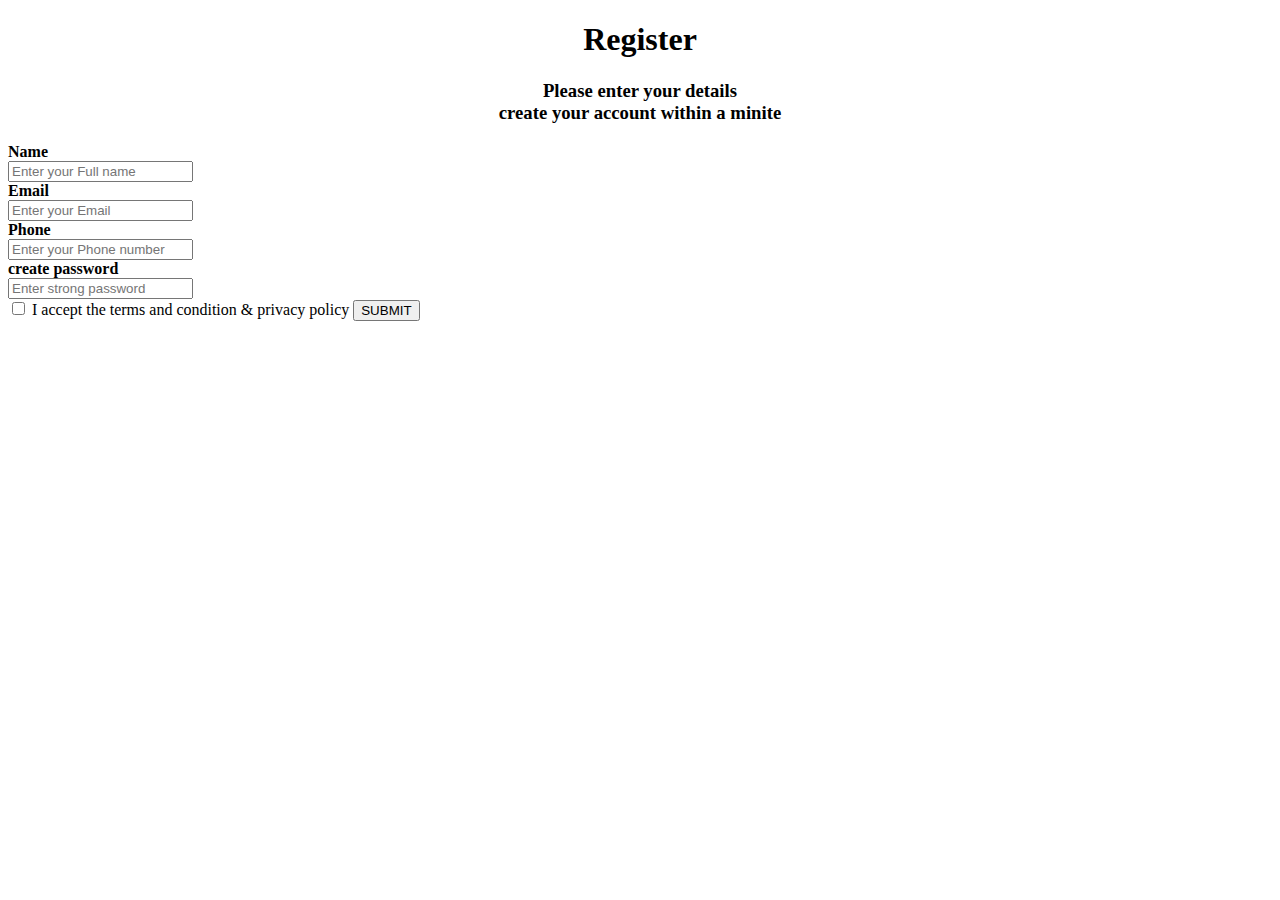
==== login.html @ 710f876d "updated" ====
<!DOCTYPE html>
<html lang="en">
<head>
    <meta charset="UTF-8">
    <meta http-equiv="X-UA-Compatible" content="IE=edge">
    <meta name="viewport" content="width=device-width, initial-scale=1.0">
    <link rel="stylesheet" href="E:\projectZ\login.css">
    <title>www.sokoni-kwetu.com</title>
</head>
<body>
    <div>
        <form action="/projectZ/index.js" class="bigbox">
            <h1 style="text-align: center;" >Register</h1>
            <h3 style="text-align: center;">Please enter your details <br>create your account within a minite</h3>
            <label for="Name"><b>Name</b></label><br>
            <input type="text" placeholder="Enter your Full name" name="Name" required><br>

            <label for="Name"><b>Email</b></label><br>
            <input type="text" placeholder="Enter your Email" name="Email" required><br>

            <label for="Name"><b>Phone</b></label><br>
            <input type="text" placeholder="Enter your Phone number" name="+255 -" required><br>

            <label for="Name"><b>create password</b></label><br>
            <input type="password" placeholder="Enter strong password" name="password" required><br>

            <input type="checkbox" id="confirm" name="confirm" value="tick">
            <label for=confirm >I accept the terms and condition & privacy policy</label>
            
            <button type="submit" class="btn" >SUBMIT</button>
        </form>
    </div>   
</body>
</html>
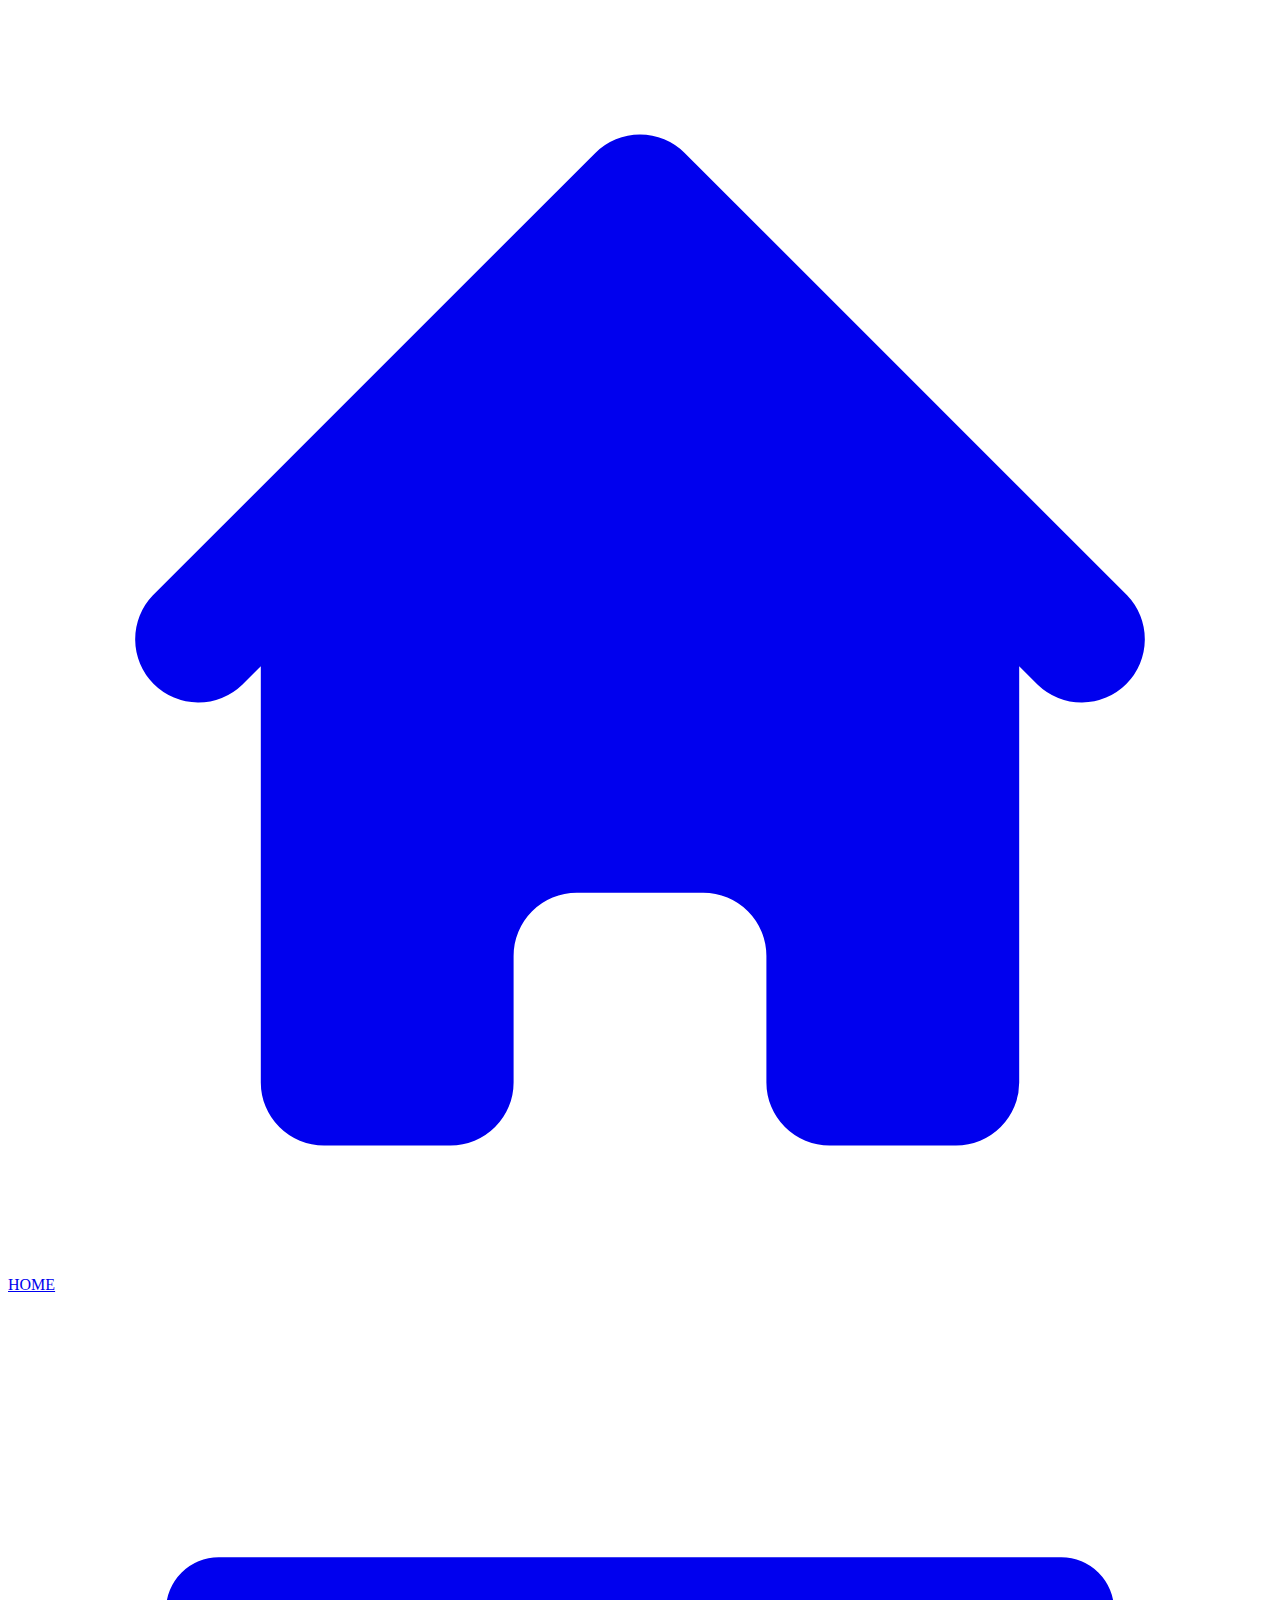
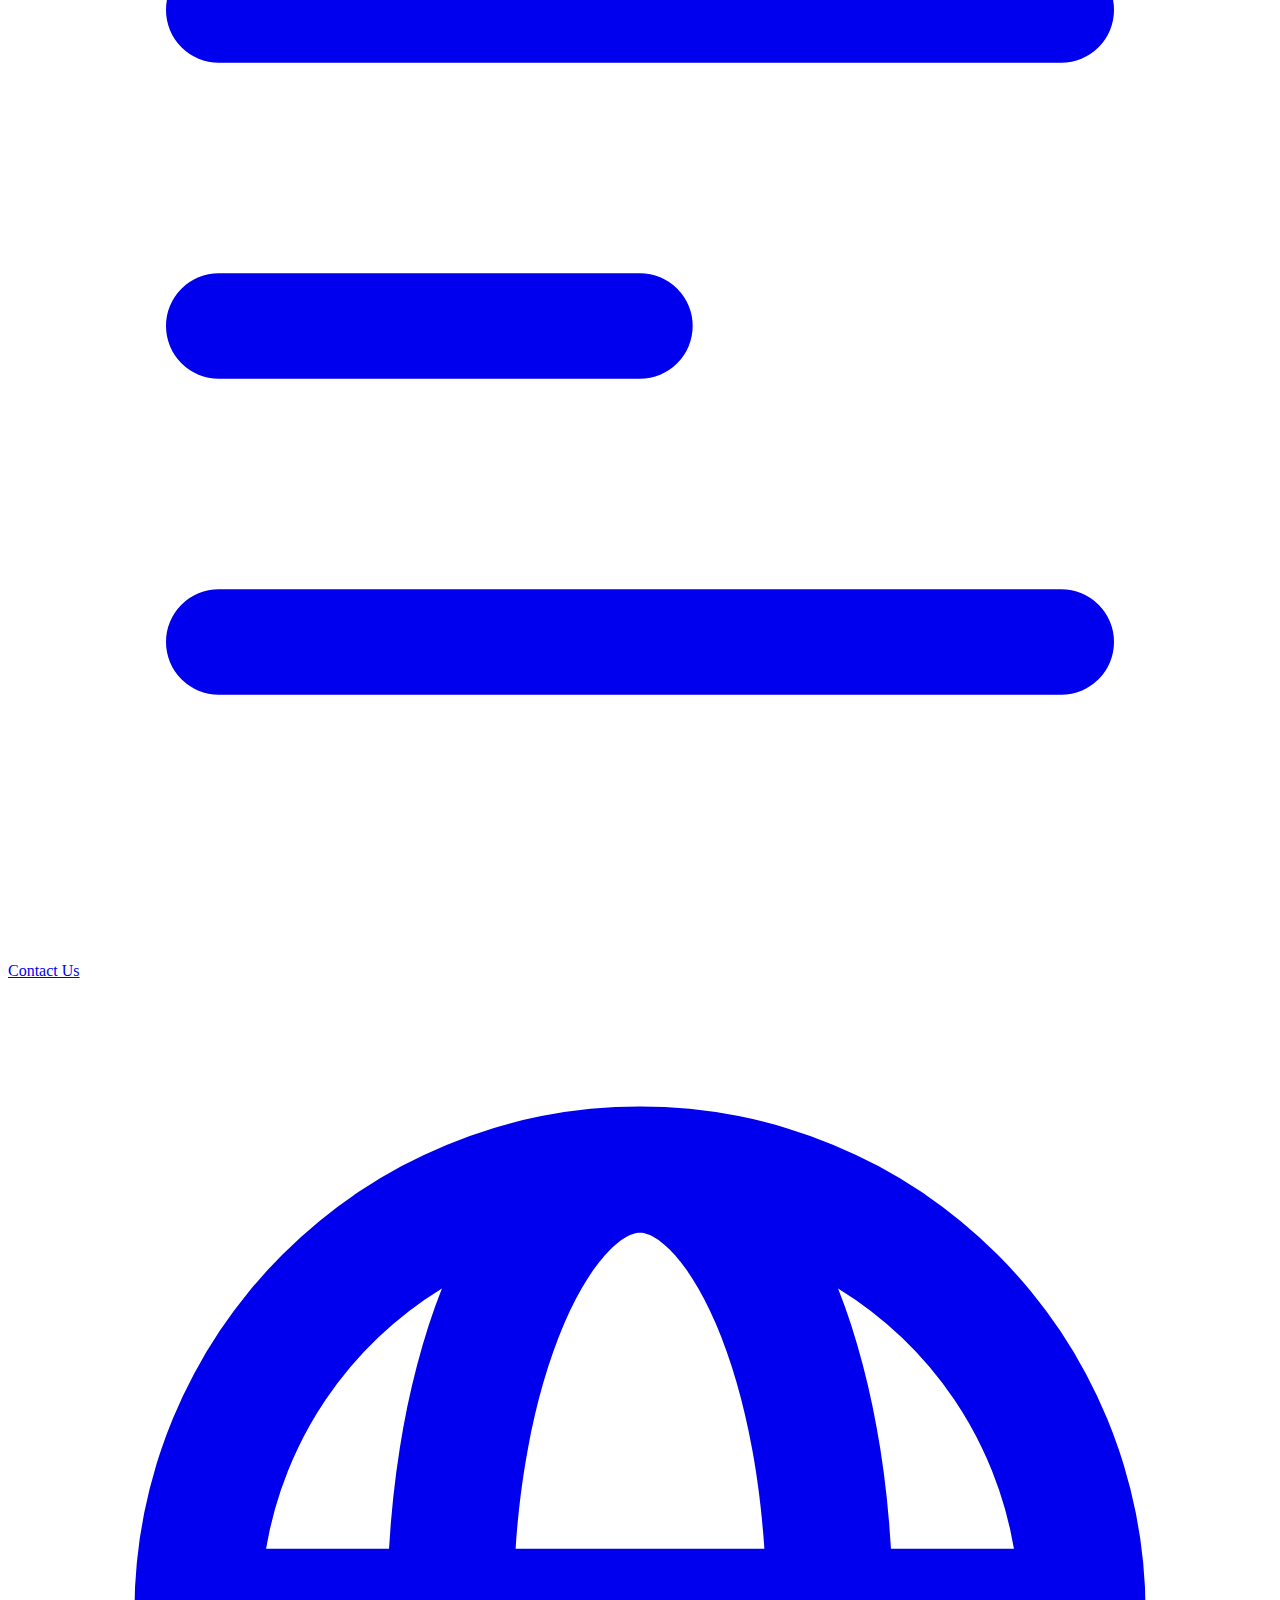
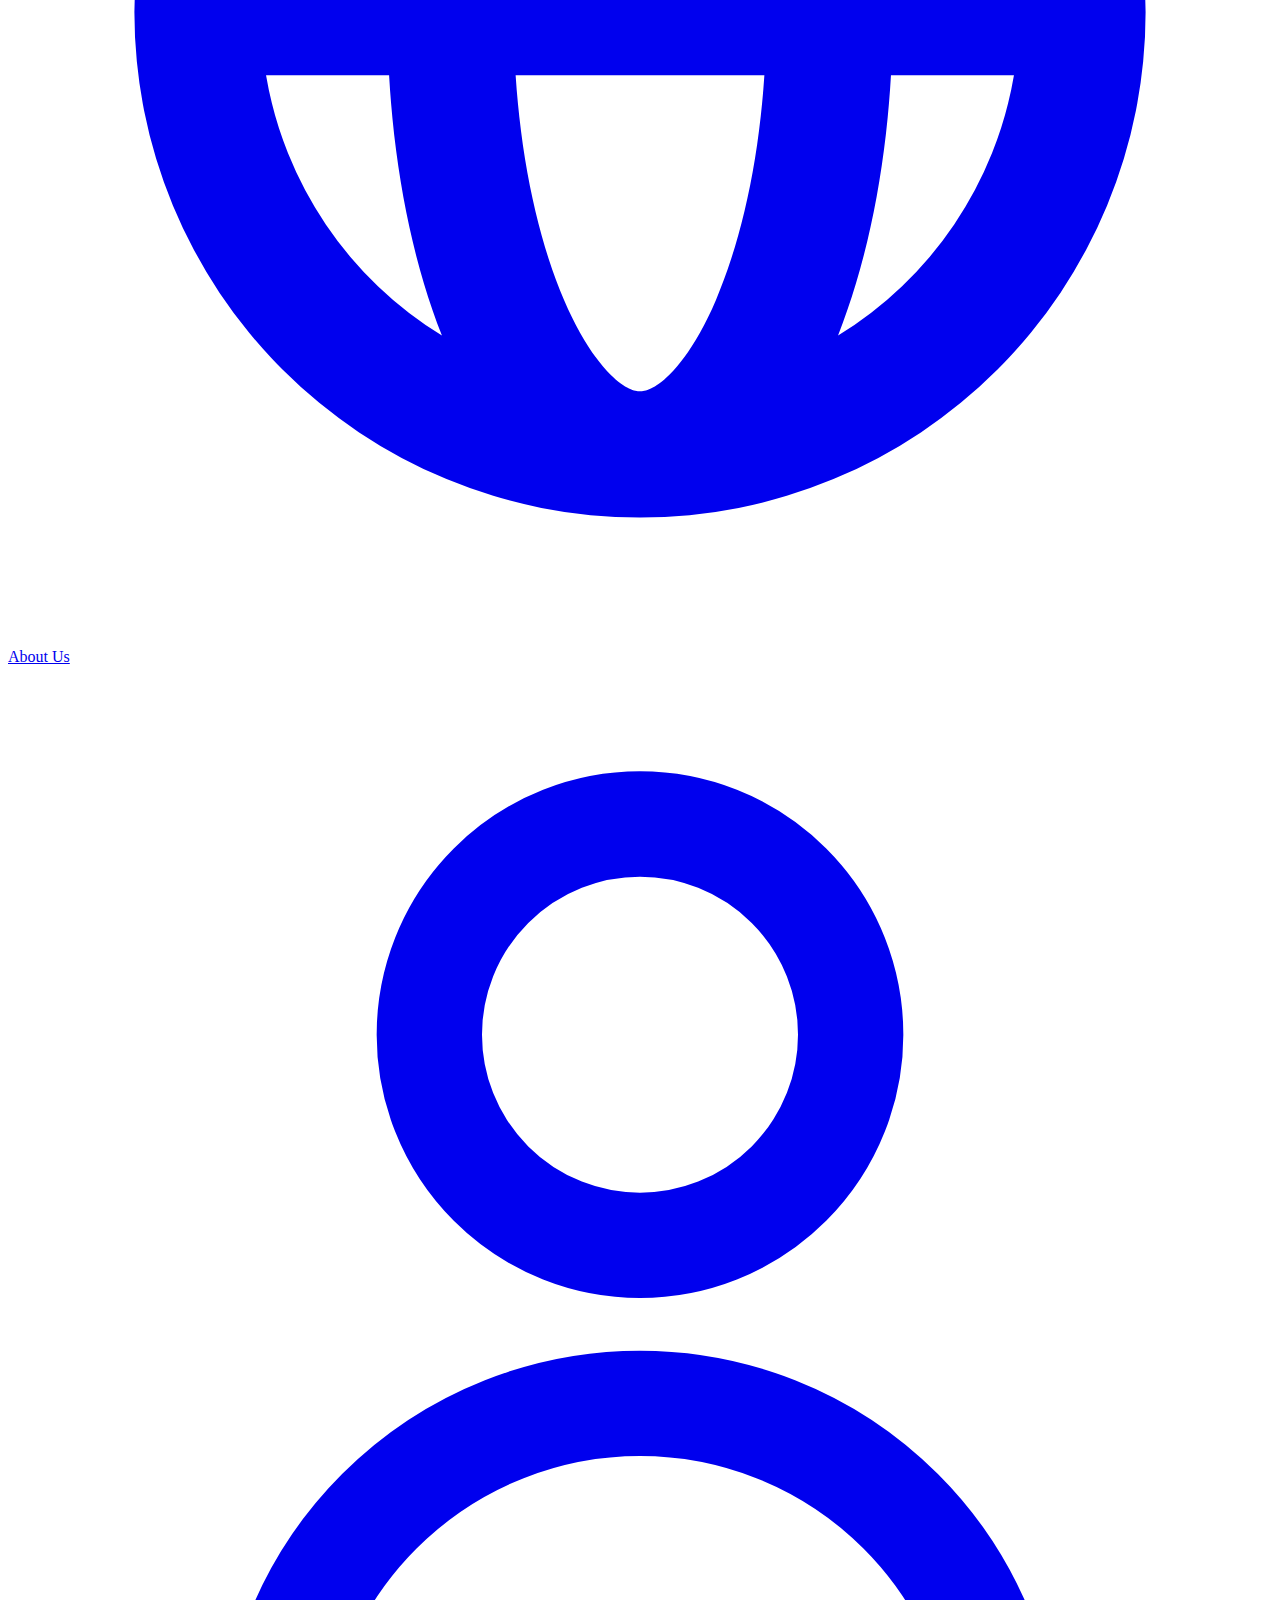
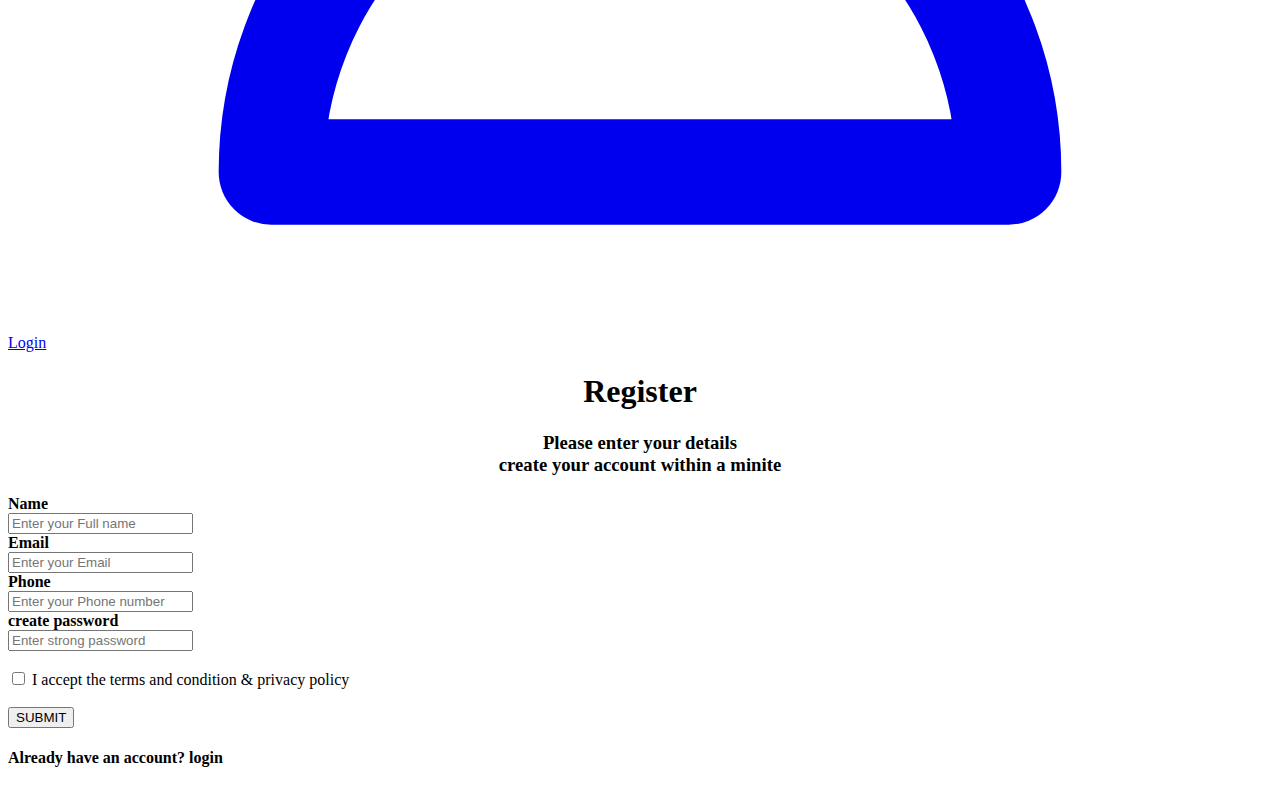
==== commit cf6725c3: "wep update" ====
--- a/login.html
+++ b/login.html
@@ -5,13 +5,28 @@
     <meta http-equiv="X-UA-Compatible" content="IE=edge">
     <meta name="viewport" content="width=device-width, initial-scale=1.0">
     <link rel="stylesheet" href="E:\projectZ\login.css">
+    <link rel="stylesheet" href="http://www.w3.org/2000/svg" class="h-5 w-5" viewBox="0 0 20 20" fill="currentColor">
     <title>www.sokoni-kwetu.com</title>
 </head>
 <body>
+    <nav class="topnav">
+      <a class="active" href="#Home"><svg xmlns="http://www.w3.org/2000/svg" class="h-5 w-5" viewBox="0 0 20 20" fill="currentColor">
+        <path d="M10.707 2.293a1 1 0 00-1.414 0l-7 7a1 1 0 001.414 1.414L4 10.414V17a1 1 0 001 1h2a1 1 0 001-1v-2a1 1 0 011-1h2a1 1 0 011 1v2a1 1 0 001 1h2a1 1 0 001-1v-6.586l.293.293a1 1 0 001.414-1.414l-7-7z" />
+      </svg>HOME</a>
+      <a href="#Contact Us"><svg xmlns="http://www.w3.org/2000/svg" class="h-6 w-6" fill="none" viewBox="0 0 24 24" stroke="currentColor">
+        <path stroke-linecap="round" stroke-linejoin="round" stroke-width="2" d="M4 6h16M4 12h8m-8 6h16" />
+      </svg>Contact Us</a>
+      <a href="#About Us"><svg xmlns="http://www.w3.org/2000/svg" class="h-5 w-5" viewBox="0 0 20 20" fill="currentColor">
+        <path fill-rule="evenodd" d="M4.083 9h1.946c.089-1.546.383-2.97.837-4.118A6.004 6.004 0 004.083 9zM10 2a8 8 0 100 16 8 8 0 000-16zm0 2c-.076 0-.232.032-.465.262-.238.234-.497.623-.737 1.182-.389.907-.673 2.142-.766 3.556h3.936c-.093-1.414-.377-2.649-.766-3.556-.24-.56-.5-.948-.737-1.182C10.232 4.032 10.076 4 10 4zm3.971 5c-.089-1.546-.383-2.97-.837-4.118A6.004 6.004 0 0115.917 9h-1.946zm-2.003 2H8.032c.093 1.414.377 2.649.766 3.556.24.56.5.948.737 1.182.233.23.389.262.465.262.076 0 .232-.032.465-.262.238-.234.498-.623.737-1.182.389-.907.673-2.142.766-3.556zm1.166 4.118c.454-1.147.748-2.572.837-4.118h1.946a6.004 6.004 0 01-2.783 4.118zm-6.268 0C6.412 13.97 6.118 12.546 6.03 11H4.083a6.004 6.004 0 002.783 4.118z" clip-rule="evenodd" />
+      </svg>About Us</a>
+      <a href="#Login"><svg xmlns="http://www.w3.org/2000/svg" class="h-6 w-6" fill="none" viewBox="0 0 24 24" stroke="currentColor">
+        <path stroke-linecap="round" stroke-linejoin="round" stroke-width="2" d="M16 7a4 4 0 11-8 0 4 4 0 018 0zM12 14a7 7 0 00-7 7h14a7 7 0 00-7-7z" />
+      </svg>Login</a>
+    </nav>
     <div>
         <form action="/projectZ/index.js" class="bigbox">
-            <h1 style="text-align: center;" >Register</h1>
-            <h3 style="text-align: center;">Please enter your details <br>create your account within a minite</h3>
+            <h1 style="text-align: center";>Register</h1>
+            <h3 style="text-align: center";>Please enter your details <br>create your account within a minite</h3>
             <label for="Name"><b>Name</b></label><br>
             <input type="text" placeholder="Enter your Full name" name="Name" required><br>
 
@@ -22,12 +37,14 @@
             <input type="text" placeholder="Enter your Phone number" name="+255 -" required><br>
 
             <label for="Name"><b>create password</b></label><br>
-            <input type="password" placeholder="Enter strong password" name="password" required><br>
+            <input type="password" placeholder="Enter strong password" name="password" required><br><br>
 
             <input type="checkbox" id="confirm" name="confirm" value="tick">
-            <label for=confirm >I accept the terms and condition & privacy policy</label>
+            <label for=confirm >I accept the terms and condition & privacy policy</label><br><br>
             
             <button type="submit" class="btn" >SUBMIT</button>
+
+            <h4>Already have an account? <c>login</c></h4>
         </form>
     </div>   
 </body>
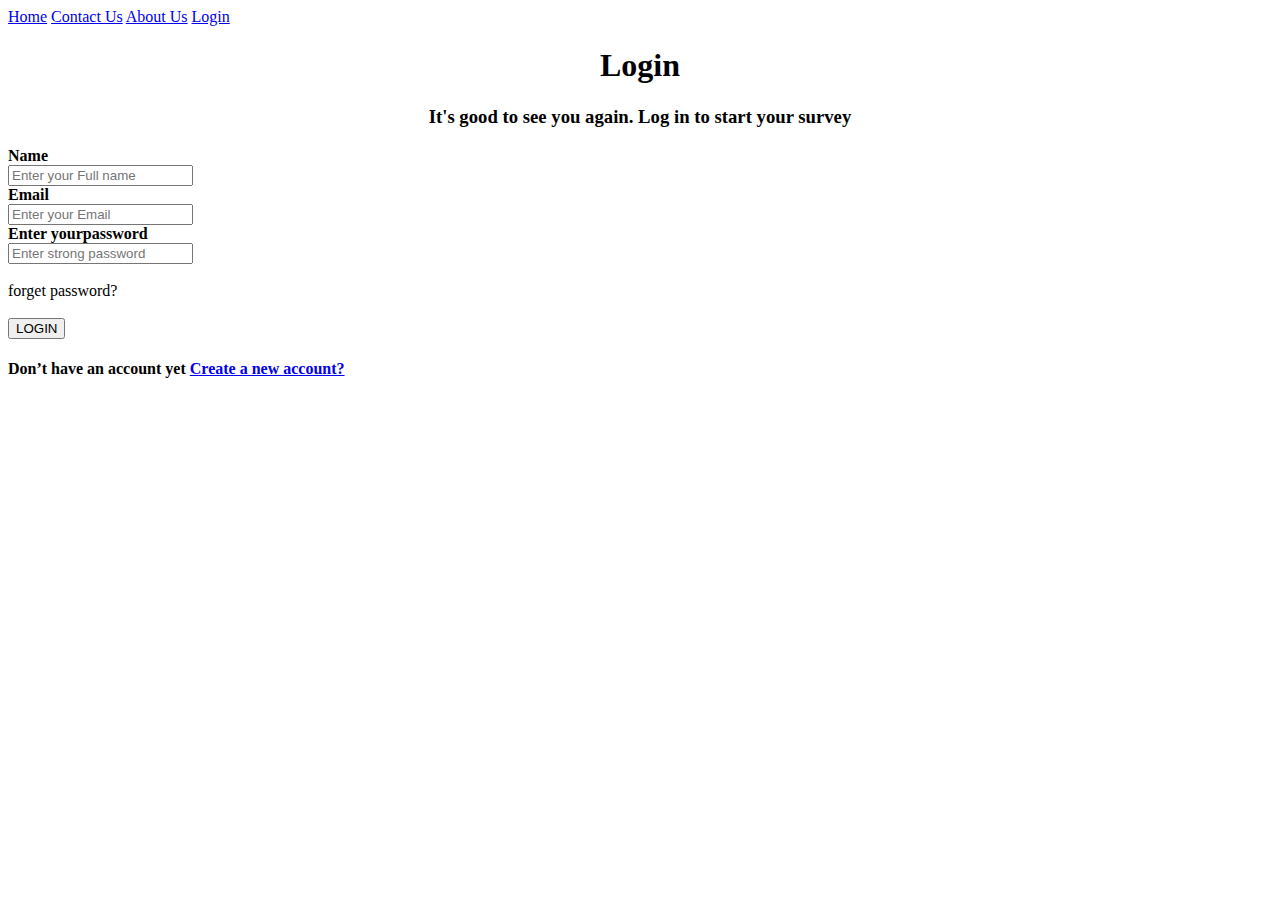
==== commit 7a651da1: "web structure updated" ====
--- a/login.html
+++ b/login.html
@@ -10,42 +10,31 @@
 </head>
 <body>
     <nav class="topnav">
-      <a class="active" href="#Home"><svg xmlns="http://www.w3.org/2000/svg" class="h-5 w-5" viewBox="0 0 20 20" fill="currentColor">
-        <path d="M10.707 2.293a1 1 0 00-1.414 0l-7 7a1 1 0 001.414 1.414L4 10.414V17a1 1 0 001 1h2a1 1 0 001-1v-2a1 1 0 011-1h2a1 1 0 011 1v2a1 1 0 001 1h2a1 1 0 001-1v-6.586l.293.293a1 1 0 001.414-1.414l-7-7z" />
-      </svg>HOME</a>
-      <a href="#Contact Us"><svg xmlns="http://www.w3.org/2000/svg" class="h-6 w-6" fill="none" viewBox="0 0 24 24" stroke="currentColor">
-        <path stroke-linecap="round" stroke-linejoin="round" stroke-width="2" d="M4 6h16M4 12h8m-8 6h16" />
-      </svg>Contact Us</a>
-      <a href="#About Us"><svg xmlns="http://www.w3.org/2000/svg" class="h-5 w-5" viewBox="0 0 20 20" fill="currentColor">
-        <path fill-rule="evenodd" d="M4.083 9h1.946c.089-1.546.383-2.97.837-4.118A6.004 6.004 0 004.083 9zM10 2a8 8 0 100 16 8 8 0 000-16zm0 2c-.076 0-.232.032-.465.262-.238.234-.497.623-.737 1.182-.389.907-.673 2.142-.766 3.556h3.936c-.093-1.414-.377-2.649-.766-3.556-.24-.56-.5-.948-.737-1.182C10.232 4.032 10.076 4 10 4zm3.971 5c-.089-1.546-.383-2.97-.837-4.118A6.004 6.004 0 0115.917 9h-1.946zm-2.003 2H8.032c.093 1.414.377 2.649.766 3.556.24.56.5.948.737 1.182.233.23.389.262.465.262.076 0 .232-.032.465-.262.238-.234.498-.623.737-1.182.389-.907.673-2.142.766-3.556zm1.166 4.118c.454-1.147.748-2.572.837-4.118h1.946a6.004 6.004 0 01-2.783 4.118zm-6.268 0C6.412 13.97 6.118 12.546 6.03 11H4.083a6.004 6.004 0 002.783 4.118z" clip-rule="evenodd" />
-      </svg>About Us</a>
-      <a href="#Login"><svg xmlns="http://www.w3.org/2000/svg" class="h-6 w-6" fill="none" viewBox="0 0 24 24" stroke="currentColor">
-        <path stroke-linecap="round" stroke-linejoin="round" stroke-width="2" d="M16 7a4 4 0 11-8 0 4 4 0 018 0zM12 14a7 7 0 00-7 7h14a7 7 0 00-7-7z" />
-      </svg>Login</a>
+      <a class="active" href="#Home">Home</a>
+      <a href="#Contact Us">Contact Us</a>
+      <a href="#About Us">About Us</a>
+      <a href="#Login">Login</a>
     </nav>
     <div>
         <form action="/projectZ/index.js" class="bigbox">
-            <h1 style="text-align: center";>Register</h1>
-            <h3 style="text-align: center";>Please enter your details <br>create your account within a minite</h3>
+            <h1 style="text-align: center";>Login</h1>
+            <h3 style="text-align: center";>It's good to see you again. Log in to start your survey</h3>
             <label for="Name"><b>Name</b></label><br>
             <input type="text" placeholder="Enter your Full name" name="Name" required><br>
 
             <label for="Name"><b>Email</b></label><br>
             <input type="text" placeholder="Enter your Email" name="Email" required><br>
 
-            <label for="Name"><b>Phone</b></label><br>
-            <input type="text" placeholder="Enter your Phone number" name="+255 -" required><br>
-
-            <label for="Name"><b>create password</b></label><br>
+            <label for="Name"><b>Enter yourpassword</b></label><br>
             <input type="password" placeholder="Enter strong password" name="password" required><br><br>
 
-            <input type="checkbox" id="confirm" name="confirm" value="tick">
-            <label for=confirm >I accept the terms and condition & privacy policy</label><br><br>
+            <x>forget password?</x><br><br>
             
-            <button type="submit" class="btn" >SUBMIT</button>
+            <button type="LOGIN" class="btn" >LOGIN</button>
 
-            <h4>Already have an account? <c>login</c></h4>
+            <h4>Don’t have an account yet <a href="file:///E:/projectZ/register.html" target="_blank">Create a new account?</a></h4>
         </form>
-    </div>   
+    </div>
+    <script src="/index.js"></script>   
 </body>
-</html>+</html> 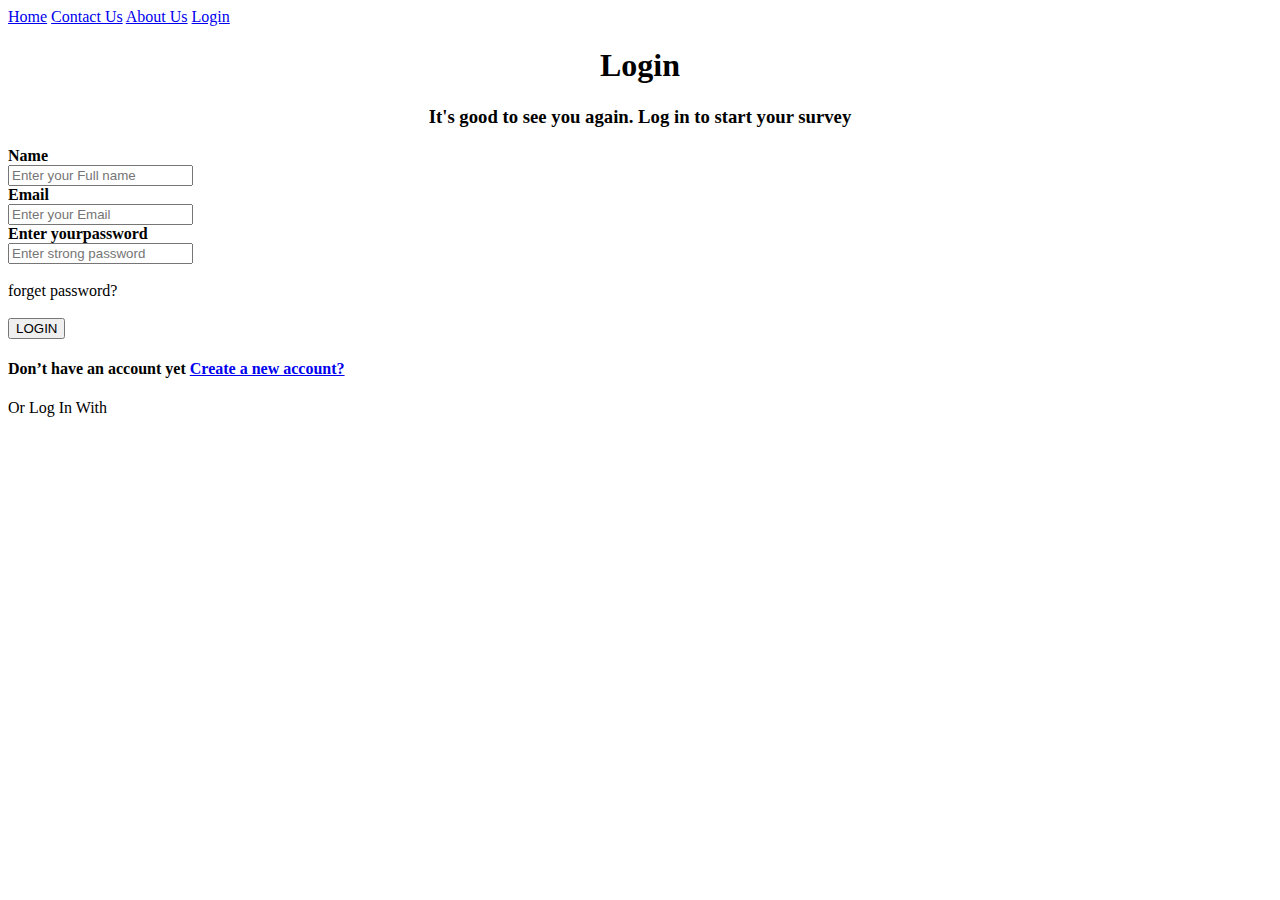
==== commit 16138f30: "updated web" ====
--- a/login.html
+++ b/login.html
@@ -29,12 +29,19 @@
             <input type="password" placeholder="Enter strong password" name="password" required><br><br>
 
             <x>forget password?</x><br><br>
-            
-            <button type="LOGIN" class="btn" >LOGIN</button>
-
+           <a href="E:\projectZ\index.html">
+           <button input type="button" class="btn" id="LoginBtn" >LOGIN</button></a>
             <h4>Don’t have an account yet <a href="file:///E:/projectZ/register.html" target="_blank">Create a new account?</a></h4>
         </form>
+        <div class="seperator">
+            <p class="center-text">Or Log In With</p>
+        </div>
     </div>
-    <script src="/index.js"></script>   
+    <script>
+        document.getElementById("LoginBtn").addEventListener("click", myFunction);
+        function myFunction() {
+          window.location.href="E:\projectZ\index.html";
+        }
+       </script>
 </body>
 </html> 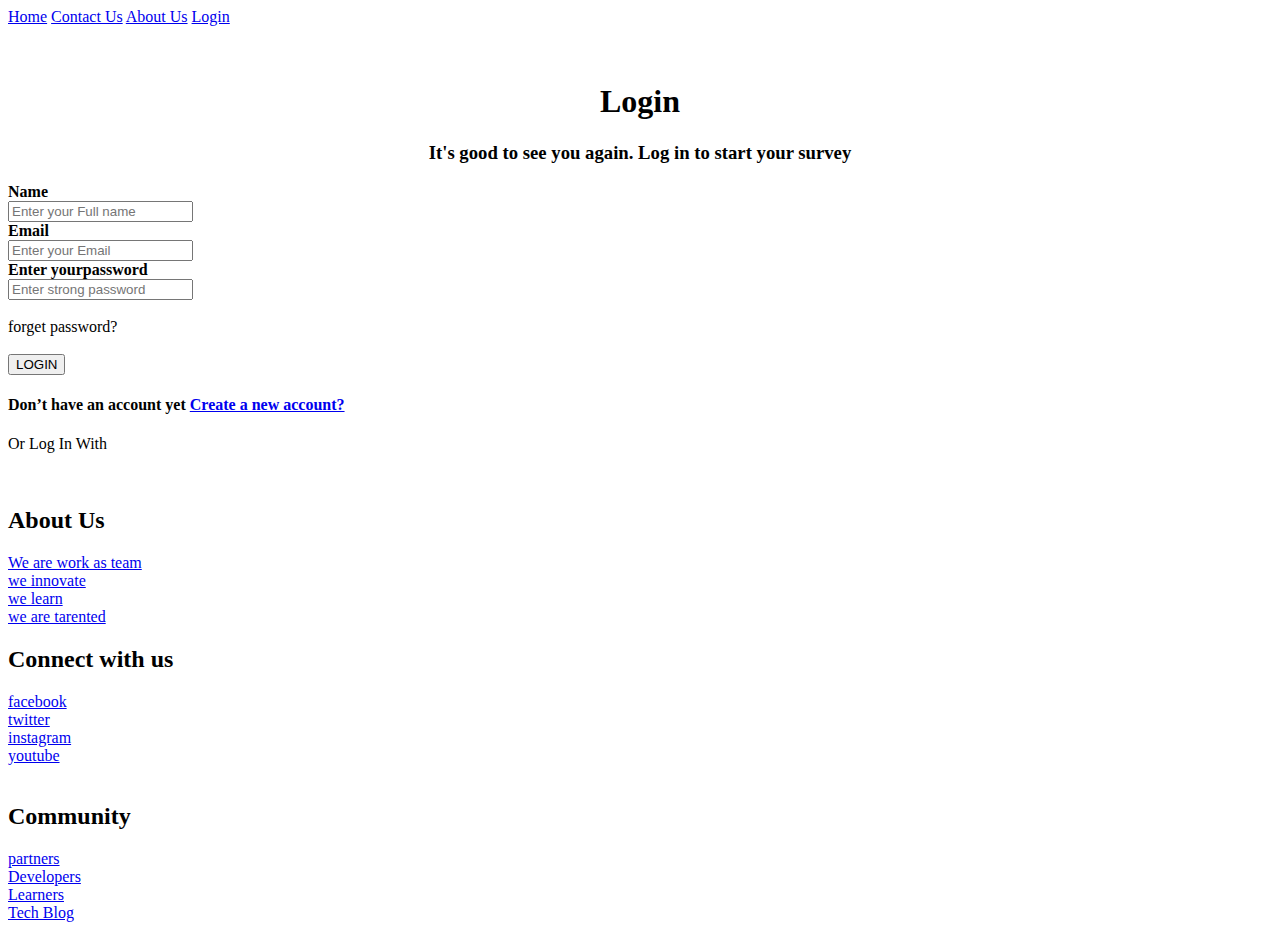
==== commit 6812922f: "update commit" ====
--- a/login.html
+++ b/login.html
@@ -14,7 +14,7 @@
       <a href="#Contact Us">Contact Us</a>
       <a href="#About Us">About Us</a>
       <a href="#Login">Login</a>
-    </nav>
+    </nav><br><br>
     <div>
         <form action="/projectZ/index.js" class="bigbox">
             <h1 style="text-align: center";>Login</h1>
@@ -29,6 +29,7 @@
             <input type="password" placeholder="Enter strong password" name="password" required><br><br>
 
             <x>forget password?</x><br><br>
+
            <a href="E:\projectZ\index.html">
            <button input type="button" class="btn" id="LoginBtn" >LOGIN</button></a>
             <h4>Don’t have an account yet <a href="file:///E:/projectZ/register.html" target="_blank">Create a new account?</a></h4>
@@ -44,4 +45,34 @@
         }
        </script>
 </body>
+<footer>
+    <div class="footer">
+      <p><br>
+      <h2>About Us</h2>
+      <a href="#">We are work as team</a><br>  
+      <a href="#">we innovate</a><br>
+      <a href="#">we learn</a><br>
+      <a href="#">we are tarented</a>
+      </p></div>
+      <div class="connect">
+      <p>
+        <h2>Connect with us</h2>
+        <a href="#">facebook</a><br>
+        <a href="#">twitter</a><br>
+        <a href="#">instagram</a><br>
+        <a href="#">youtube</a><br>
+        <br>
+      </p></div>
+      <div class="community">
+        <h2>Community</h2>
+        <a href="#" >partners</a><br>
+        <a href="#">Developers</a><br>
+        <a href="#">Learners</a><br>
+        <a href="#">Tech Blog</a><br>
+        <br>
+      </div>
+      <div class="icon">
+       
+      </div>
+  </footer>
 </html> 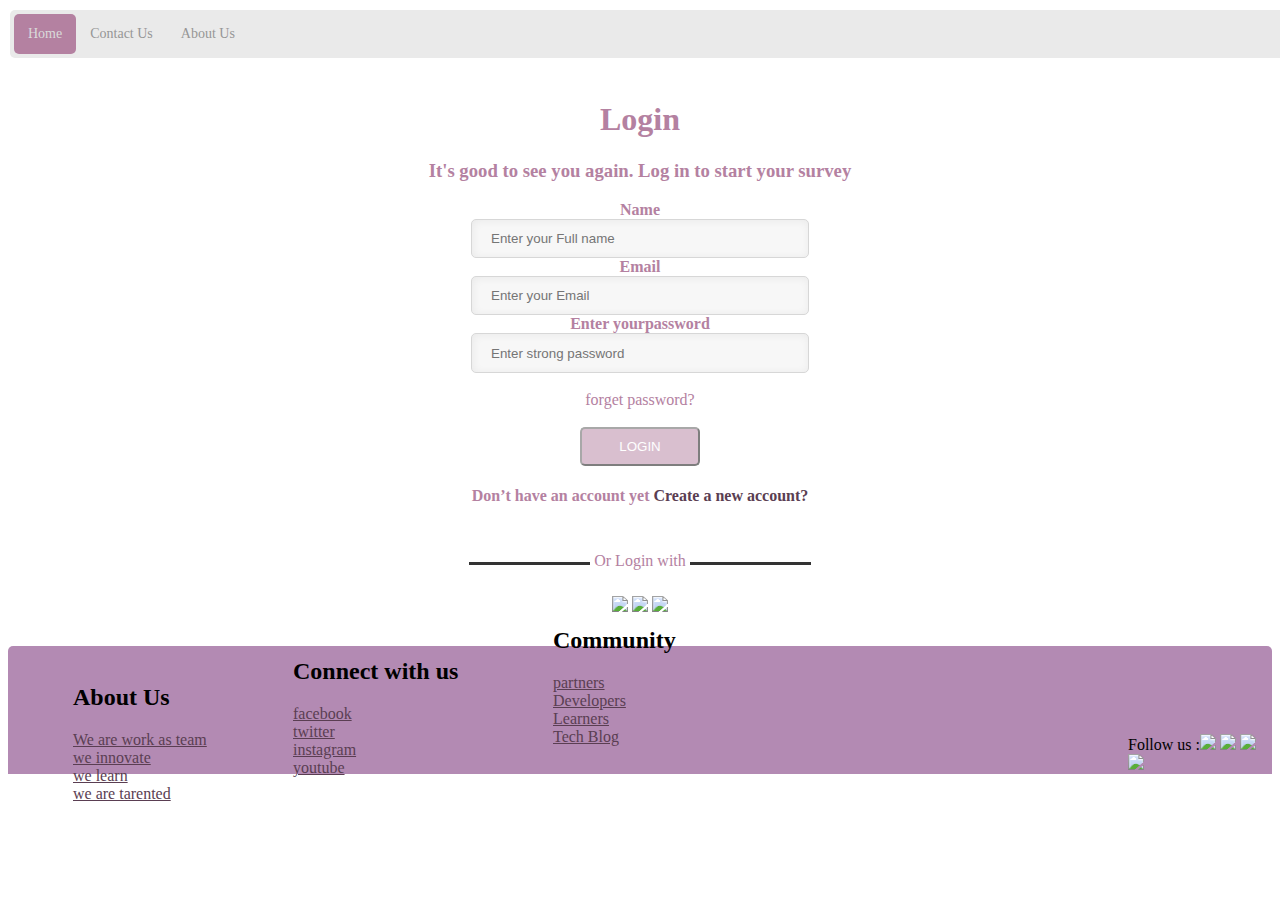
==== commit e6fcb4eb: "web updated" ====
--- a/login.html
+++ b/login.html
@@ -4,7 +4,7 @@
     <meta charset="UTF-8">
     <meta http-equiv="X-UA-Compatible" content="IE=edge">
     <meta name="viewport" content="width=device-width, initial-scale=1.0">
-    <link rel="stylesheet" href="E:\projectZ\login.css">
+    <link rel="stylesheet" href="/login.css">
     <link rel="stylesheet" href="http://www.w3.org/2000/svg" class="h-5 w-5" viewBox="0 0 20 20" fill="currentColor">
     <title>www.sokoni-kwetu.com</title>
 </head>
@@ -13,7 +13,6 @@
       <a class="active" href="#Home">Home</a>
       <a href="#Contact Us">Contact Us</a>
       <a href="#About Us">About Us</a>
-      <a href="#Login">Login</a>
     </nav><br><br>
     <div>
         <form action="/projectZ/index.js" class="bigbox">
@@ -30,20 +29,16 @@
 
             <x>forget password?</x><br><br>
 
-           <a href="E:\projectZ\index.html">
-           <button input type="button" class="btn" id="LoginBtn" >LOGIN</button></a>
-            <h4>Don’t have an account yet <a href="file:///E:/projectZ/register.html" target="_blank">Create a new account?</a></h4>
+           <button type="button" class="btn">LOGIN</button>
+            <h4>Don’t have an account yet <a href="/register.html" target="_blank" style="text-decoration: none;">Create a new account?</a></h4>
         </form>
         <div class="seperator">
-            <p class="center-text">Or Log In With</p>
+            <p class="center-text"><hr></p>
+            <div class="icox">
+                <img src="google.png">  <img src="pinterest.png">  <img src="facebook.png">
+            </div>
         </div>
     </div>
-    <script>
-        document.getElementById("LoginBtn").addEventListener("click", myFunction);
-        function myFunction() {
-          window.location.href="E:\projectZ\index.html";
-        }
-       </script>
 </body>
 <footer>
     <div class="footer">
@@ -72,7 +67,7 @@
         <br>
       </div>
       <div class="icon">
-       
+       Follow us :<img src="facebook.png">  <img src="instagram.png">  <img src="twitter.png"> <img src="tik-tok.png">
       </div>
   </footer>
 </html> --- a/login.css
+++ b/login.css
@@ -0,0 +1,314 @@
+body{
+    background-color: #fff;
+    color: #fff;
+    min-height: 380px;
+    background-position: center;
+    background-repeat: no-repeat;
+    background-size: cover;
+    position: relative;
+}
+div{
+     margin: auto;
+     border-radius: 25px;
+     border-width: 100px 80px 100px 80px;   
+     font-family: cursive;
+}
+.bigbox{
+     position: center;
+     text-align: center;
+     margin: 20px;
+     padding: 16px;
+     border-radius: 12px;
+     /* background-color: #ffffff00; */
+     color: #b481a1;
+}
+.btn{
+    background-color: #b481a1;
+    color: white;
+    padding: 10px 5px;
+    border-radius: 5px;
+    cursor: pointer;
+    width: 10%;
+    opacity: 0.5;
+    text-align: center;
+    text-decoration: none;
+    
+}
+.btn:hover{
+    opacity: 1;
+}
+input[type=text] , input[type=password]{
+    background-color: #f5f5f5ce;
+    border: 1px solid #d7d7d7;
+    /* box-shadow: inset 1px 1px 8px rgb(0 0 0 / 6%); */
+    color: #ffffff;
+    width: 25%;
+    padding: 0.7rem 1.2rem;
+    border-radius: 5px;
+}
+.placeholder{
+    color: #020202;
+}
+.confirm{
+    background-color: aliceblue;
+    color: blue;
+    padding: 10px;
+}
+label{
+    color: #b481a1;
+}
+h1 ,h3{
+    color: #b481a1;
+}
+c{
+    color: plum;
+}
+.topnav{
+    background-color: #eaeaea;
+    color: #333;
+    overflow: hidden;
+    font-family: cursive;
+    border-radius: 5px;
+}
+.topnav a{
+    float: left;
+    color: #969696;
+    text-align: center;
+    padding: 12px 14px;
+    text-decoration: none;
+    font-size: 14px;
+    border-radius: 5px;
+}
+.topnav a:hover{
+    background-color: #ddd;
+    color:black;
+}
+.topnav a.active{
+    background-color: #b481a1;
+    color: #dadada;
+}
+nav{
+    padding:4px; 
+    position: absolute;
+    top: 0;   
+    width: 102%;
+    margin: 2px;
+}
+a{
+    color: #5a3e52;
+}
+div.seperator{
+    text-align: center;
+    margin: auto;
+    text-decoration-line: unset;
+    color: #b38ab3;
+}
+footer{
+    background-color: #a371a3d3;
+    color: black;
+    margin: auto;
+    width: 100%;
+    border-start-start-radius: 5px;
+    border-top-right-radius: 5px;
+}
+div.footer{
+    padding: 0px 50px 0px 45px;
+    margin: 20px;
+    text-decoration: none;
+}
+div.connect{
+    padding: 0px 50px 0px 45px;
+    margin: 20px;
+    margin-left: 240px;
+    margin-top: -165px;
+    text-decoration: none;
+}
+div.community{
+    padding: 0px 50px 0px 45px;
+    margin: 20px;
+    margin-left: 500px;
+    margin-top: -188px;
+    text-decoration: none;
+}
+div.icox{
+    text-align: center;
+    padding: 10px;
+    margin: 10px;
+}
+div.icon{
+    margin-left: 1120px;
+    margin-top: -50px;
+}
+hr {
+    border: none;
+    border-top: 3px solid #333;
+    color: #333;
+    overflow: visible;
+    text-align: center;
+    height: 5px;
+    width: 27%;
+    color:  #b481a1;
+}
+
+hr:after {
+    background: #fff;
+    content: 'Or Login with';
+    padding: 0 4px;
+    position: relative;
+    top: -13px;
+}
+body{
+    background-color: #fff;
+    color: #fff;
+    min-height: 380px;
+    background-position: center;
+    background-repeat: no-repeat;
+    background-size: cover;
+    position: relative;
+}
+div{
+     margin: auto;
+     border-radius: 25px;
+     border-width: 100px 80px 100px 80px;   
+     font-family: cursive;
+}
+.bigbox{
+     position: center;
+     text-align: center;
+     margin: 20px;
+     padding: 16px;
+     border-radius: 12px;
+     /* background-color: #ffffff00; */
+     color: #b481a1;
+}
+.btn{
+    background-color: #b481a1;
+    color: white;
+    padding: 10px 5px;
+    border-radius: 5px;
+    cursor: pointer;
+    width: 10%;
+    opacity: 0.5;
+    text-align: center;
+    
+}
+.btn:hover{
+    opacity: 1;
+}
+input[type=text] , input[type=password]{
+    background-color: #f5f5f5ce;
+    border: 1px solid #d7d7d7;
+    box-shadow: inset 1px 1px 8px rgb(0 0 0 / 6%);
+    color: #070707;
+    width: 25%;
+    padding: 0.7rem 1.2rem;
+    border-radius: 5px;
+}
+.placeholder{
+    color: #020202;
+}
+.confirm{
+    background-color: aliceblue;
+    color: blue;
+    padding: 10px;
+}
+label{
+    color: #b481a1;
+}
+h1 ,h3{
+    color: #b481a1;
+}
+c{
+    color: plum;
+}
+.topnav{
+    background-color: #eaeaea;
+    color: #333;
+    overflow: hidden;
+    font-family: cursive;
+    border-radius: 5px;
+}
+.topnav a{
+    float: left;
+    color: #969696;
+    text-align: center;
+    padding: 12px 14px;
+    text-decoration: none;
+    font-size: 14px;
+    border-radius: 5px;
+}
+.topnav a:hover{
+    background-color: #ddd;
+    color:black;
+}
+.topnav a.active{
+    background-color: #b481a1;
+    color: #dadada;
+}
+nav{
+    padding:4px; 
+    position: absolute;
+    top: 0;   
+    width: 102%;
+    margin: 2px;
+}
+a{
+    color: #5a3e52;
+}
+div.seperator{
+    text-align: center;
+    margin: auto;
+    text-decoration-line: unset;
+    color: #b38ab3;
+}
+footer{
+    background-color: #a371a3d3;
+    color: black;
+    margin: auto;
+    width: 100%;
+    border-start-start-radius: 5px;
+    border-top-right-radius: 5px;
+}
+div.footer{
+    padding: 0px 50px 0px 45px;
+    margin: 20px;
+}
+div.connect{
+    padding: 0px 50px 0px 45px;
+    margin: 20px;
+    margin-left: 240px;
+    margin-top: -165px;
+}
+div.community{
+    padding: 0px 50px 0px 45px;
+    margin: 20px;
+    margin-left: 500px;
+    margin-top: -188px;
+}
+div.icox{
+    text-align: center;
+    padding: 10px;
+    margin: 10px;
+}
+div.icon{
+    margin-left: 1120px;
+    margin-top: -50px;
+}
+hr {
+    border: none;
+    border-top: 3px solid #333;
+    color: #333;
+    overflow: visible;
+    text-align: center;
+    height: 5px;
+    width: 27%;
+    color:  #b481a1;
+}
+
+hr:after {
+    background: #fff;
+    content: 'Or Login with';
+    padding: 0 4px;
+    position: relative;
+    top: -13px;
+}
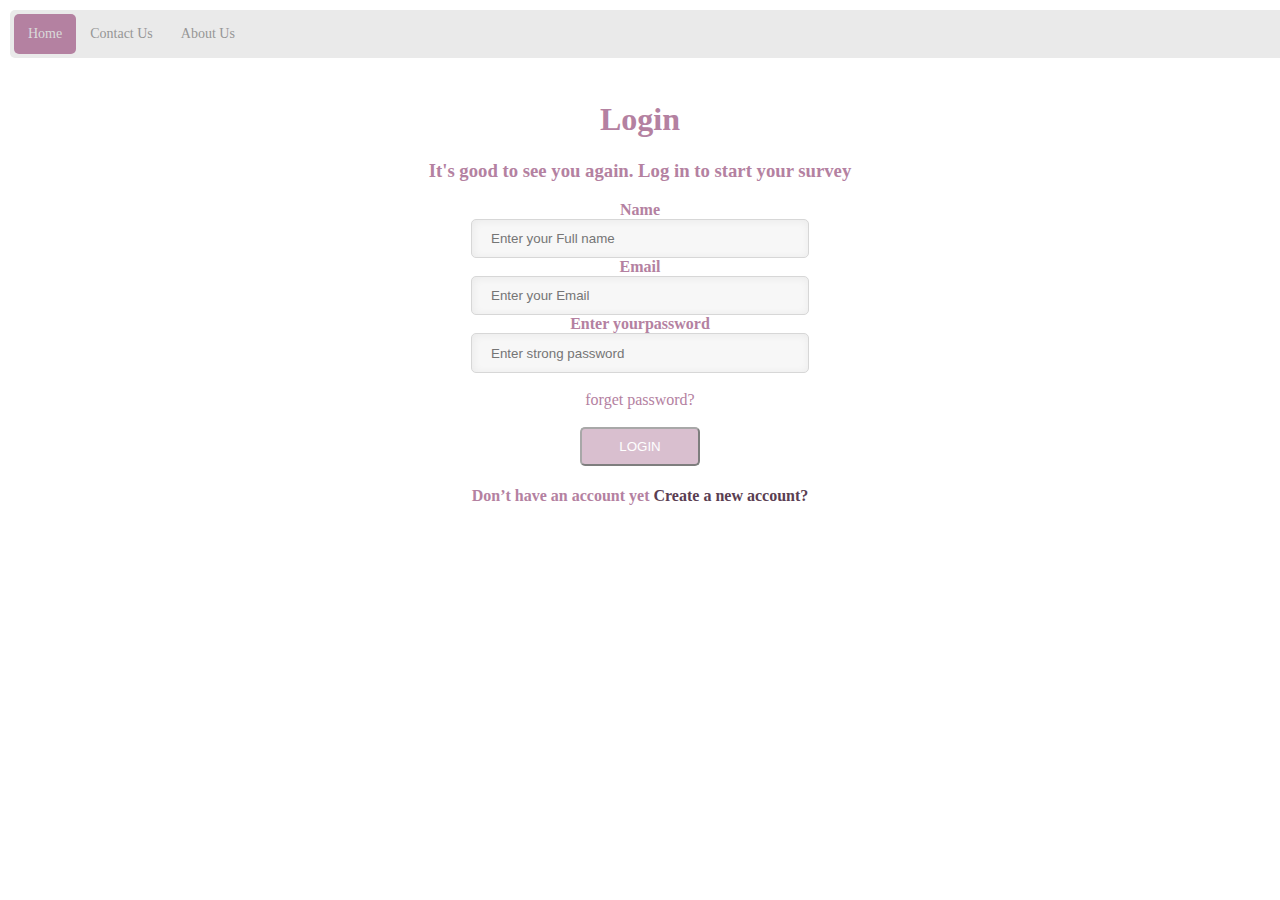
==== commit 840df277: "Merge branch 'main' of https://github.com/keymarrow/Login-pages" ====
--- a/login.html
+++ b/login.html
@@ -4,7 +4,7 @@
     <meta charset="UTF-8">
     <meta http-equiv="X-UA-Compatible" content="IE=edge">
     <meta name="viewport" content="width=device-width, initial-scale=1.0">
-    <link rel="stylesheet" href="/login.css">
+    <link rel="stylesheet" href="login.css">
     <link rel="stylesheet" href="http://www.w3.org/2000/svg" class="h-5 w-5" viewBox="0 0 20 20" fill="currentColor">
     <title>www.sokoni-kwetu.com</title>
 </head>
@@ -32,16 +32,16 @@
            <button type="button" class="btn">LOGIN</button>
             <h4>Don’t have an account yet <a href="/register.html" target="_blank" style="text-decoration: none;">Create a new account?</a></h4>
         </form>
-        <div class="seperator">
-            <p class="center-text"><hr></p>
-            <div class="icox">
-                <img src="google.png">  <img src="pinterest.png">  <img src="facebook.png">
-            </div>
-        </div>
-    </div>
+          <!-- <div class="seperator">
+              <p class="center-text"><hr></p>
+              <div class="icox">
+                  <img src="google.png">  <img src="pinterest.png">  <img src="facebook.png">
+              </div>
+          </div>
+      </div> -->
 </body>
 <footer>
-    <div class="footer">
+    <!-- <div class="footer">
       <p><br>
       <h2>About Us</h2>
       <a href="#">We are work as team</a><br>  
@@ -68,6 +68,6 @@
       </div>
       <div class="icon">
        Follow us :<img src="facebook.png">  <img src="instagram.png">  <img src="twitter.png"> <img src="tik-tok.png">
-      </div>
+      </div> -->
   </footer>
 </html> --- a/login.css
+++ b/login.css
@@ -91,7 +91,7 @@
     padding:4px; 
     position: absolute;
     top: 0;   
-    width: 102%;
+    width: 100%;
     margin: 2px;
 }
 a{
